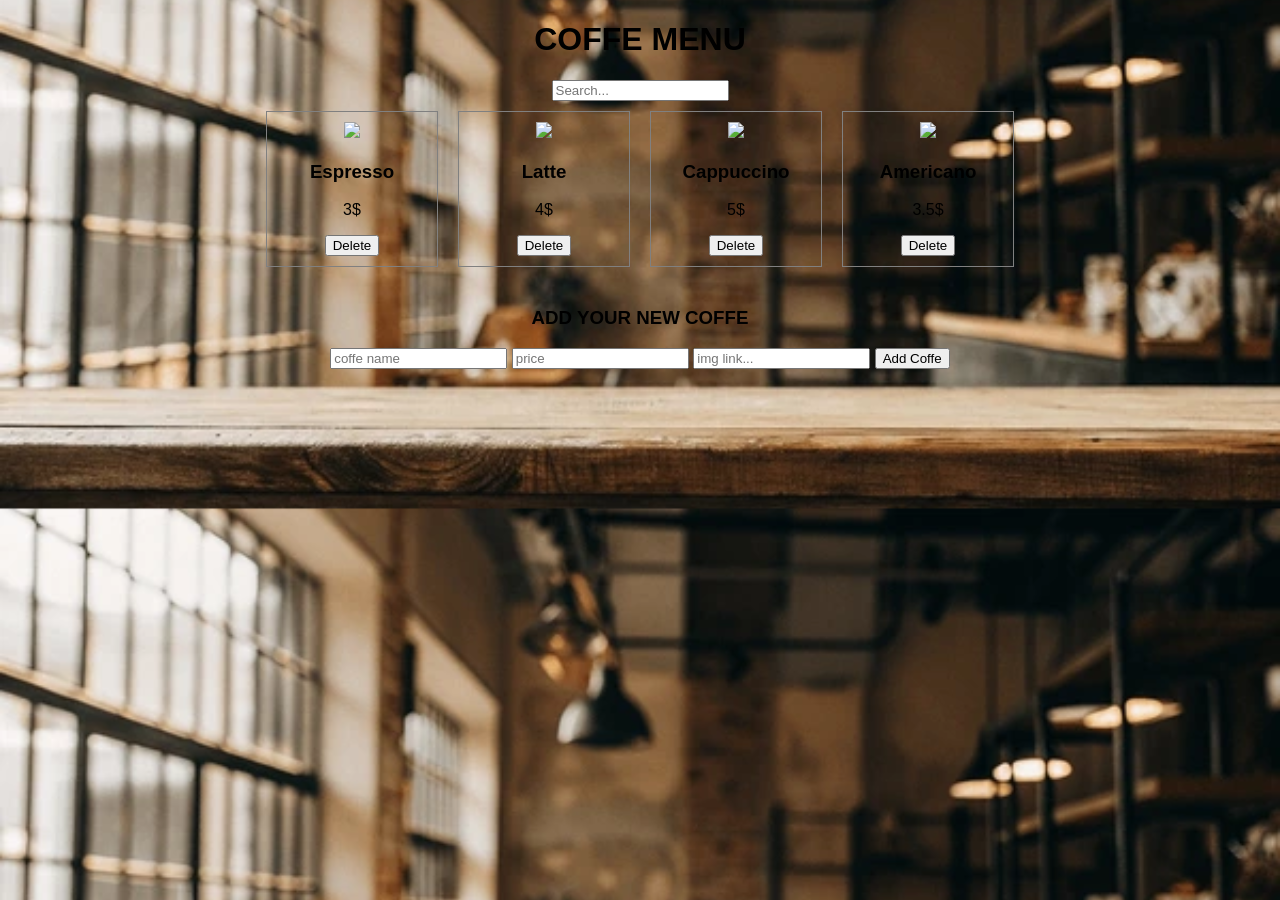
==== index.html @ 8fe2ac75 "js" ====
<!DOCTYPE html>
<html lang="en">
<head>
    <meta charset="UTF-8">
    <meta name="viewport" content="width=device-width, initial-scale=1.0">
    <title>Document</title>
<link rel="stylesheet" href="JS.css">
<script src="jS.js" defer></script>
</head>
<!-- <div id="searchBox">

    
                                <input class="INP" type="text" placeholder="Search..." required>
                                <input class="INS" type="button" value="Search">

</div>
<br>

<div id="coffModel"> -->

      <h1>COFFE MENU</h1>

    <input id="searchInput" placeholder="Search...">

    <div class="apps"></div>

    <footer>
        <h3>ADD YOUR NEW COFFE</h3>
        <input id="nameInput" placeholder="coffe name">
        <input id="priceInput" placeholder="price">
        <input id="imgInput" placeholder="img link...">
        <button id="addCof">Add Coffe</button>
    </footer>

    <script src="script.js" defer></script>
</body>
</html>
---- JS.css ----
body {
    text-align: center;
    font-family: Arial;
    background: url('../AFBEELDING/coffebackround.jpg') center/cover;
}

.apps {
    display: flex;
    flex-wrap: wrap;
    justify-content: center;
}

.card {
    border: 1px solid gray;
    margin: 10px;
    padding: 10px;
    width: 150px;
}

.card img {
    width: 100%;
}

footer {
    margin-top: 30px;
}
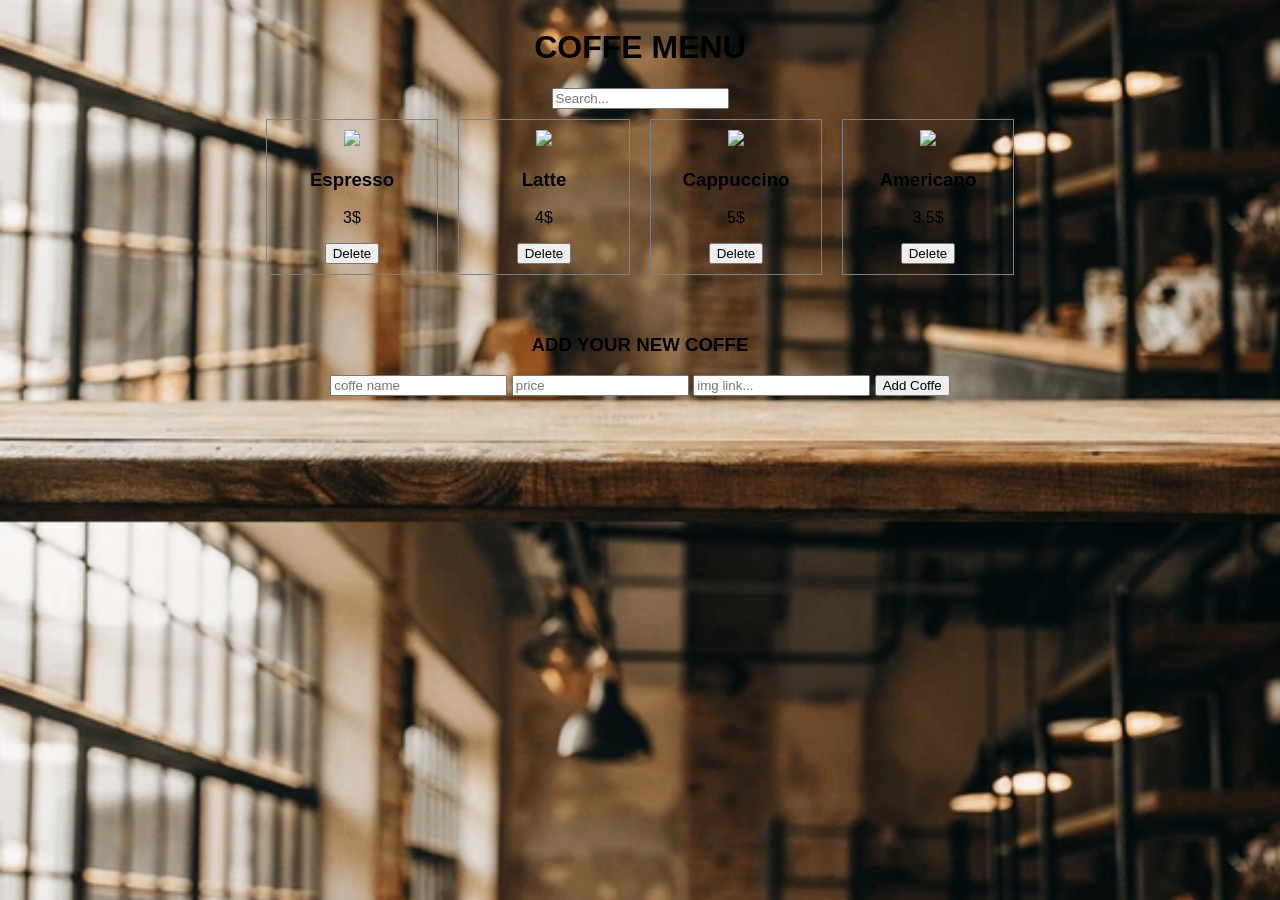
==== commit c25bd0f2: "new update" ====
--- a/index.html
+++ b/index.html
@@ -22,7 +22,7 @@
 
     <input id="searchInput" placeholder="Search...">
 
-    <div class="apps"></div>
+    <div id="apps"></div>
 
     <footer>
         <h3>ADD YOUR NEW COFFE</h3>
--- a/JS.css
+++ b/JS.css
@@ -2,6 +2,10 @@
     text-align: center;
     font-family: Arial;
     background: url('../AFBEELDING/coffebackround.jpg') center/cover;
+    display: flex;
+    flex-direction: column;
+    justify-content: center;
+    align-items: center;
 }
 
 .apps {
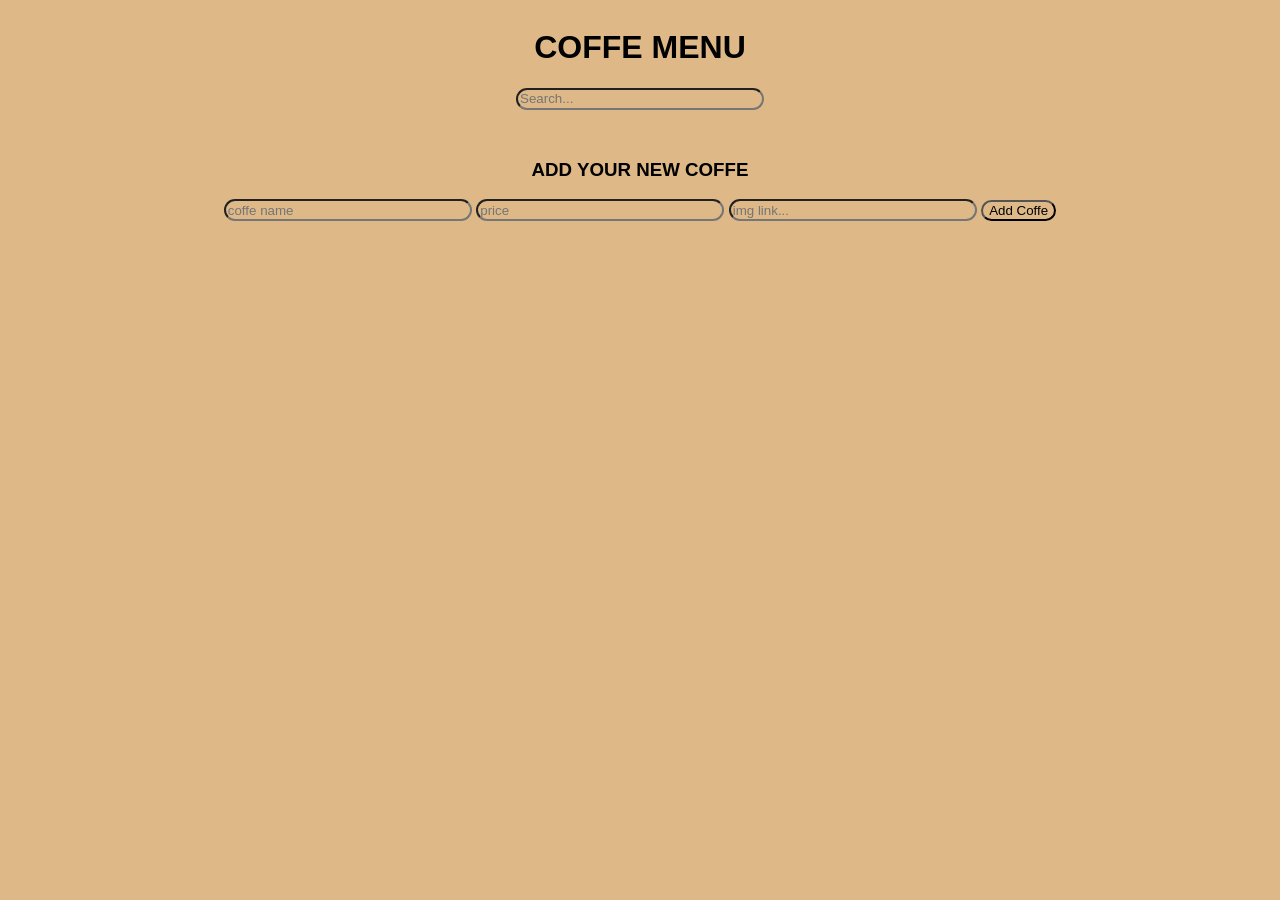
==== commit c081e300: "last update" ====
--- a/index.html
+++ b/index.html
@@ -32,6 +32,6 @@
         <button id="addCof">Add Coffe</button>
     </footer>
 
-    <script src="script.js" defer></script>
+  
 </body>
 </html>
--- a/JS.css
+++ b/JS.css
@@ -1,11 +1,12 @@
 body {
     text-align: center;
     font-family: Arial;
-    background: url('../AFBEELDING/coffebackround.jpg') center/cover;
+    /* background: url('../AFBEELDING/coffebackround.jpg') center/cover; */
     display: flex;
     flex-direction: column;
     justify-content: center;
     align-items: center;
+    background-color: burlywood;
 }
 
 .apps {
@@ -19,12 +20,38 @@
     margin: 10px;
     padding: 10px;
     width: 150px;
+    border-radius: 25px;
+}
+
+.card :hover
+{
+    transform: scale(1.05);
+    box-shadow: 0 0 20px rgba(0, 255, 255, 0.5)
 }
 
 .card img {
     width: 100%;
+    border-radius: 25px;
+    max-height: 130px;
+    min-height: 130px;
 }
 
 footer {
     margin-top: 30px;
+}
+
+button
+{
+    background-color:burlywood;
+    border-radius: 35px;
+}
+input
+{
+    /* display: flex;
+    justify-content: center;
+    align-items: center; */
+    background-color: burlywood;
+    border-radius: 35px;
+    height: 1rem;
+    width: 15rem;
 }
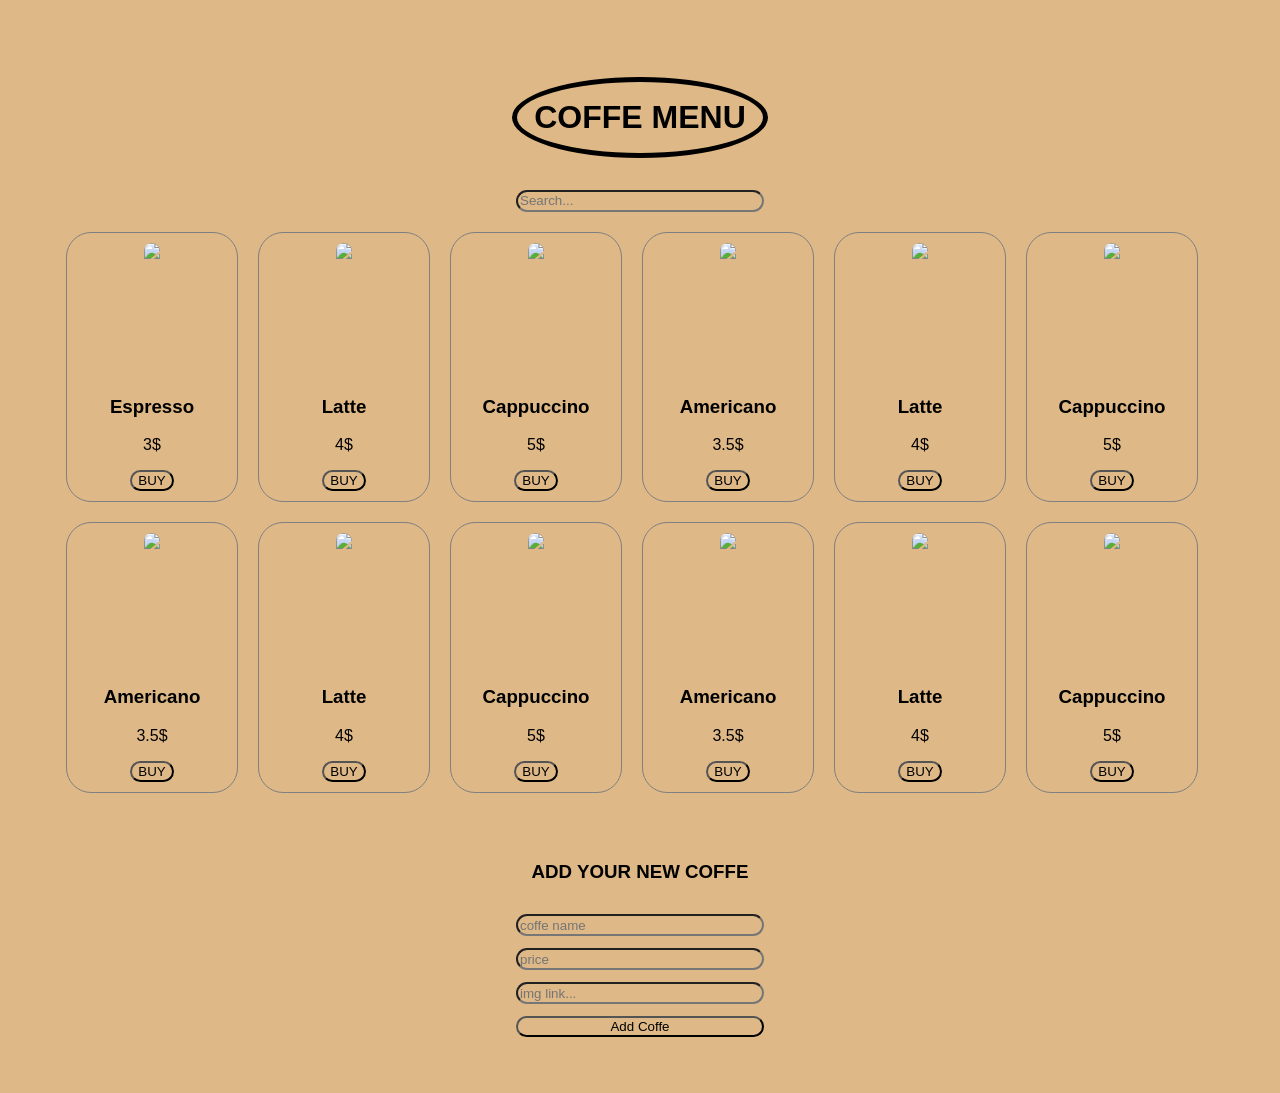
==== commit 3b5882cf: "last update" ====
--- a/index.html
+++ b/index.html
@@ -5,7 +5,7 @@
     <meta name="viewport" content="width=device-width, initial-scale=1.0">
     <title>Document</title>
 <link rel="stylesheet" href="JS.css">
-<script src="jS.js" defer></script>
+<script src="scr.js" defer></script>
 </head>
 <!-- <div id="searchBox">
 
--- a/JS.css
+++ b/JS.css
@@ -1,14 +1,24 @@
 body {
     text-align: center;
-    font-family: Arial;
+    font-family: 'Montserrat', sans-serif;
+    padding: 3rem;
+    
     /* background: url('../AFBEELDING/coffebackround.jpg') center/cover; */
     display: flex;
     flex-direction: column;
     justify-content: center;
     align-items: center;
+    gap: 10px;
     background-color: burlywood;
+    /* padding: 3rem 3rem; */
+    /* margin: 0auto; */
 }
-
+h1
+{
+    padding: 17PX;
+    border: 5px solid;
+    border-radius: 50%;
+}
 .apps {
     display: flex;
     flex-wrap: wrap;
@@ -23,7 +33,7 @@
     border-radius: 25px;
 }
 
-.card :hover
+.card:hover
 {
     transform: scale(1.05);
     box-shadow: 0 0 20px rgba(0, 255, 255, 0.5)
@@ -37,7 +47,12 @@
 }
 
 footer {
+
     margin-top: 30px;
+    display: flex;
+    flex-direction: column;
+    gap: 12px;
+    
 }
 
 button
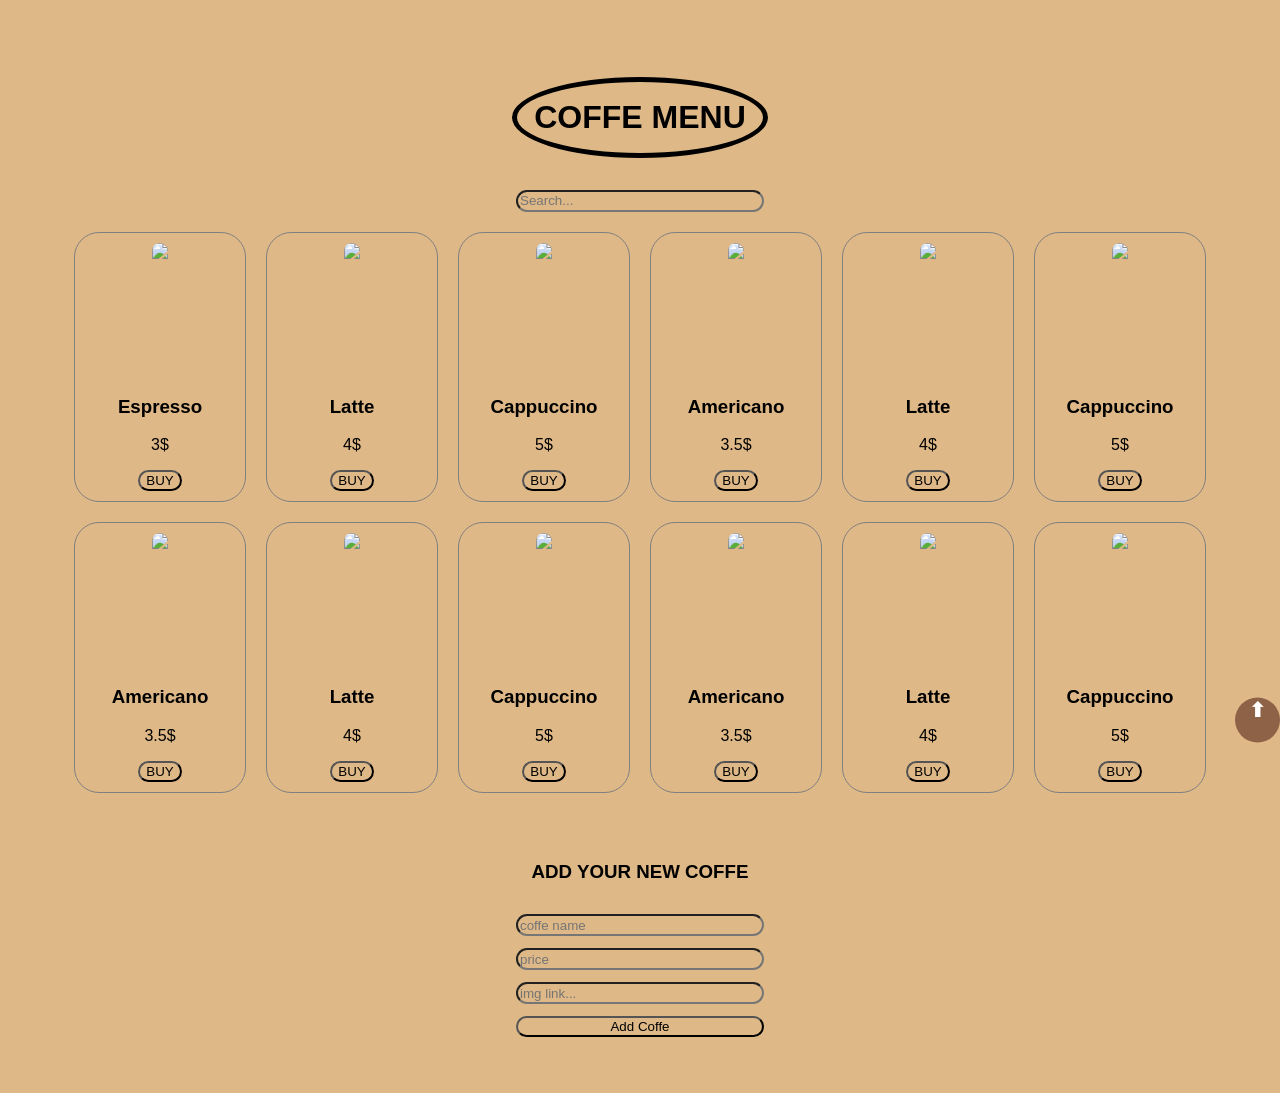
==== commit 299bc521: "last update" ====
--- a/index.html
+++ b/index.html
@@ -1,26 +1,31 @@
 <!DOCTYPE html>
 <html lang="en">
+
 <head>
     <meta charset="UTF-8">
     <meta name="viewport" content="width=device-width, initial-scale=1.0">
     <title>Document</title>
-<link rel="stylesheet" href="JS.css">
-<script src="scr.js" defer></script>
+    <link rel="stylesheet" href="JS.css">
+    <script src="scr.js" defer></script>
+    <script src="https://cdn.jsdelivr.net/npm/sweetalert2@11"></script>
 </head>
-<!-- <div id="searchBox">
 
-    
-                                <input class="INP" type="text" placeholder="Search..." required>
-                                <input class="INS" type="button" value="Search">
+<body>
 
-</div>
-<br>
+    <!-- <div id="searchBox">
 
-<div id="coffModel"> -->
+                
+                                            <input class="INP" type="text" placeholder="Search..." required>
+                                            <input class="INS" type="button" value="Search">
 
-      <h1>COFFE MENU</h1>
+            </div>
+            <br>
 
-    <input id="searchInput" placeholder="Search...">
+            <div id="coffModel"> -->
+
+    <h1>COFFE MENU</h1>
+
+    <input id="searchInput" type="text" placeholder="Search...">
 
     <div id="apps"></div>
 
@@ -31,7 +36,9 @@
         <input id="imgInput" placeholder="img link...">
         <button id="addCof">Add Coffe</button>
     </footer>
+    <a href="#" class="my-scroll-top-btn">⬆</a>
 
-  
+
 </body>
+
 </html>
--- a/JS.css
+++ b/JS.css
@@ -69,4 +69,29 @@
     border-radius: 35px;
     height: 1rem;
     width: 15rem;
+}
+
+.my-scroll-top-btn {
+    position: fixed;
+    justify-content: center;
+    align-items: center;
+    transform: translateY(-50%);
+    width: 45px;
+    height: 45px;
+    text-align: center;
+    background-color: #333;
+    color: #fff;
+    text-decoration: none;
+    font-size: 20px;
+    font-weight: bold;
+    z-index: 1;
+    right: 0px;
+    top: 80%;
+    background: #8d6247;
+    color: white;
+    border-radius: 50%;
+    cursor: pointer;
+}
+html {
+    scroll-behavior: smooth;
 }
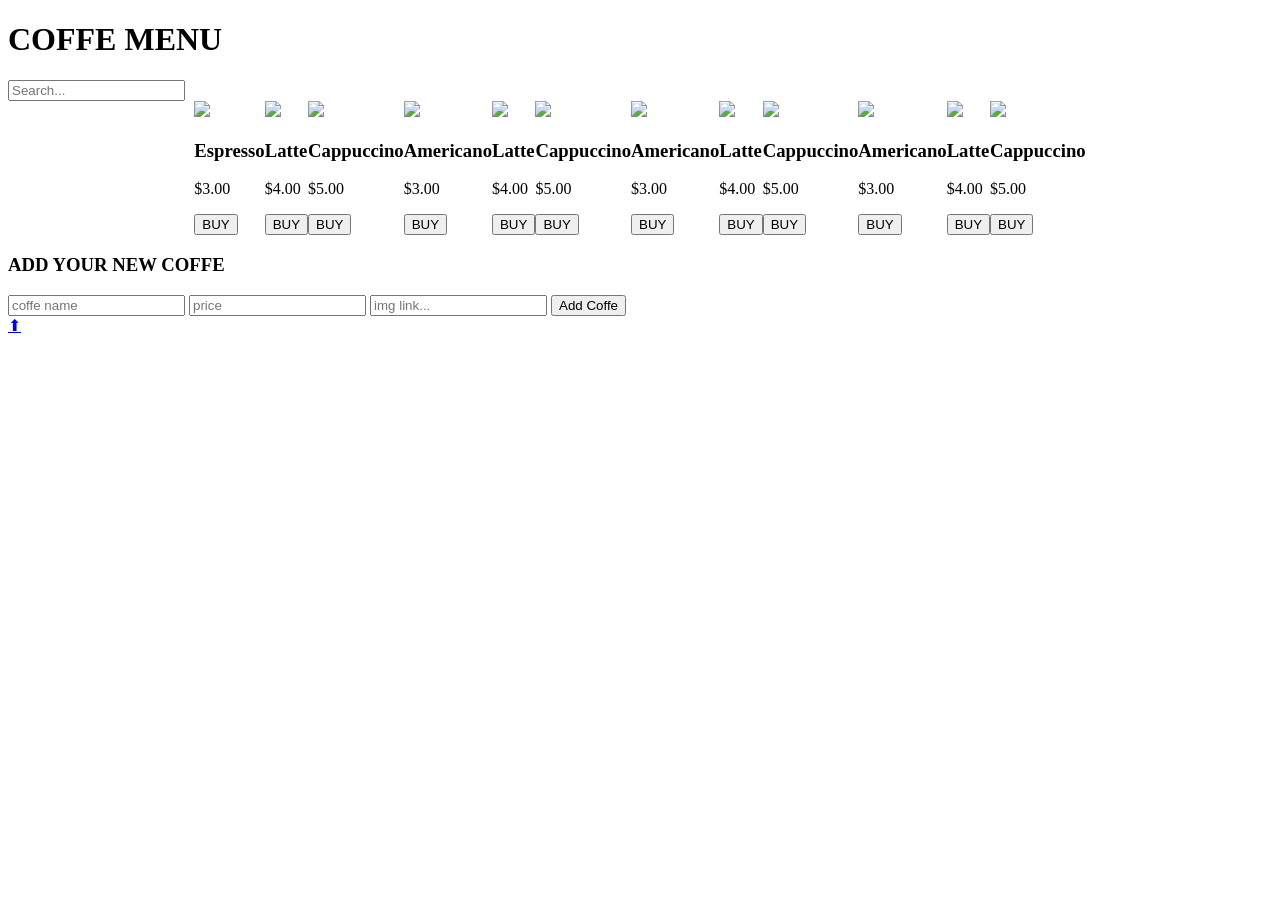
==== commit 9d080a79: "last" ====
--- a/index.html
+++ b/index.html
@@ -5,7 +5,7 @@
     <meta charset="UTF-8">
     <meta name="viewport" content="width=device-width, initial-scale=1.0">
     <title>Document</title>
-    <link rel="stylesheet" href="JS.css">
+    <link rel="stylesheet" href="../samir/CSS/JS.css">
     <script src="scr.js" defer></script>
     <script src="https://cdn.jsdelivr.net/npm/sweetalert2@11"></script>
 </head>
